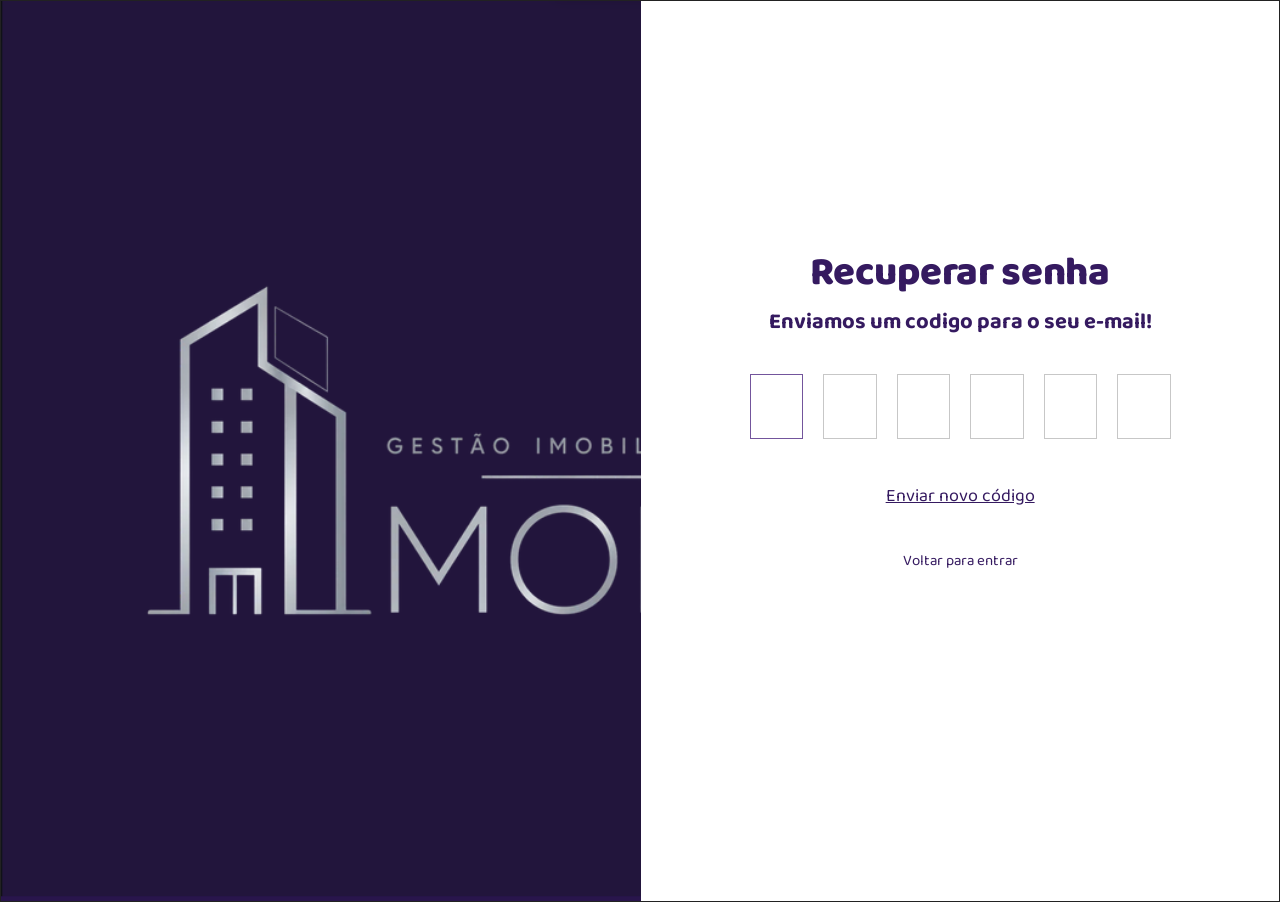
==== imobiofc/recuperar.html @ 2ca3940f "Add files via upload" ====
<!doctype html>
<html lang="pt-BR">
  <head>
    <meta charset="UTF-8" />
    <meta name="viewport" content="width=device-width, initial-scale=1.0" />
    <title>Recuperar senha | MOBI</title>
    <link rel="stylesheet" href="style.css" />
  </head>
  <body>
    <main class="page">
      <section class="brand-panel" aria-label="MOBI Gestão Imobiliária">
        <div class="brand-mark" aria-hidden="true">
          <svg viewBox="0 0 510 285" role="img">
            <g fill="none" stroke="currentColor" stroke-linejoin="miter"><path d="M35 252h27V69l67-40v62l67 41v120h26" stroke-width="5.5"/><path d="M66 72v180M129 91v161M137 42l48 30v42l-48-29z" stroke-width="2"/><path d="M139 94l51 31" stroke-width="5.5"/><path d="M88 252v-30h34v30M96 252v-24h18v24" stroke-width="4.5"/></g>
            <g fill="currentColor"><rect x="85" y="111" width="8" height="8"/><rect x="110" y="111" width="8" height="8"/><rect x="85" y="137" width="8" height="8"/><rect x="110" y="137" width="8" height="8"/><rect x="85" y="163" width="8" height="8"/><rect x="110" y="163" width="8" height="8"/><rect x="85" y="189" width="8" height="8"/><rect x="110" y="189" width="8" height="8"/><text x="224" y="160" class="tagline">G E S T Ã O&nbsp;&nbsp; I M O B I L I Á R I A</text><rect x="303" y="177" width="136" height="2" rx="1"/><text x="220" y="252" class="mobi">MOBI</text></g>
          </svg>
        </div>
      </section>
      <section class="form-panel">
        <section class="recovery" aria-labelledby="recovery-title">
          <h1 id="recovery-title">Recuperar senha</h1>
          <p>Enviamos um codigo para o seu e-mail!</p>
          <div class="code-inputs" aria-label="Código de recuperação com seis dígitos">
            <input aria-label="Dígito 1" inputmode="numeric" maxlength="1" autofocus />
            <input aria-label="Dígito 2" inputmode="numeric" maxlength="1" /><input aria-label="Dígito 3" inputmode="numeric" maxlength="1" />
            <input aria-label="Dígito 4" inputmode="numeric" maxlength="1" /><input aria-label="Dígito 5" inputmode="numeric" maxlength="1" />
            <input aria-label="Dígito 6" inputmode="numeric" maxlength="1" />
          </div>
          <a class="resend-link" id="resend-link" href="#reenviar">Enviar novo código</a>
          <p class="recovery-message" id="recovery-message" role="status" aria-live="polite"></p>
          <a class="back-link" href="login.html">Voltar para entrar</a>
        </section>
      </section>
    </main>
    <script src="recuperar.js"></script>
  </body>
</html>
---- imobiofc/style.css ----
@import url('https://fonts.googleapis.com/css2?family=Baloo+2:wght@500;600;700;800&family=Montserrat:wght@300;400;500&display=swap');

:root { --purple: #29154c; --ink: #351a60; --silver: #c8d0d2; }
* { box-sizing: border-box; }
body { margin: 0; min-width: 320px; background: #fff; color: var(--ink); font-family: "Baloo 2", "Trebuchet MS", sans-serif; }
.page { min-height: 100vh; display: grid; grid-template-columns: 50.1% 49.9%; border: 1px solid #222; }
.brand-panel { min-height: 100vh; background: var(--purple) url("painel-login-referencia.png") left center / auto 100% no-repeat; display: grid; place-items: center; padding: 36px; }
.brand-mark { width: min(100%, 540px); color: var(--silver); transform: translateY(5px); visibility: hidden; }
.brand-mark svg { width: 100%; display: block; overflow: visible; }
.tagline { font: 500 17px "Montserrat", Arial, sans-serif; letter-spacing: 1px; }
.mobi { font: 300 91px "Montserrat", Arial, sans-serif; letter-spacing: -5px; }
.form-panel { background: #fff; padding: 47px clamp(28px, 8vw, 105px) 10px; }
.registration-panel { padding-top: 51px; }
.reset-panel { padding-top: 122px; }
form { width: 100%; max-width: 527px; margin: 0 auto; }
h1 { font-size: clamp(32px, 3.15vw, 43px); line-height: 1.65; text-align: center; margin: 0 0 49px; font-weight: 800; letter-spacing: -.3px; }
label { display: block; font-size: 22px; font-weight: 700; line-height: 1.2; margin: 5px 0 6px; }
input { width: 100%; height: 61px; border: 1.5px solid #c7c7c7; border-radius: 13px; padding: 0 15px; font: 500 21px "Baloo 2", sans-serif; color: var(--ink); outline: none; box-shadow: inset 0 0 0 2px #eee; transition: border-color .2s, box-shadow .2s; }
input::placeholder { color: #cfcfd3; opacity: 1; }
input:focus { border-color: #73559c; box-shadow: 0 0 0 3px #ded3ee; }
.feedback { min-height: 0; color: #b42644; font-size: 14px; text-align: center; margin: 2px 0 13px; }
.feedback.success { color: #35825f; }
button { width: 100%; height: 57px; border: 0; border-radius: 15px; background: var(--ink); color: #fff; font: 800 23px "Baloo 2", sans-serif; cursor: pointer; transition: transform .15s, background .15s; }
button:hover { background: #442274; } button:active { transform: scale(.985); }
.forgot-link { display: block; width: max-content; margin: 20px auto 15px; color: var(--ink); font-size: 18px; text-decoration: none; }
.forgot-link:hover, .new-user a:hover { text-decoration: underline; }
.new-user { margin: 0; text-align: center; font-size: 18px; line-height: 1.4; }
.new-user span { color: #6c5792; font: 34px Arial, sans-serif; vertical-align: -3px; margin: 0 6px; }
.new-user a { display: inline-block; padding: 2px 10px 3px; color: #fff; background: var(--ink); border-radius: 9px; font-size: 16px; font-weight: 800; line-height: 1.5; text-decoration: none; }
.recovery { width: 100%; max-width: 527px; margin: 201px auto 0; text-align: center; }
.recovery h1 { margin: 0 0 7px; font-size: 40px; line-height: 1.2; }
.recovery > p:not(.recovery-message) { margin: 0; font-size: 22px; font-weight: 700; }
.code-inputs { display: flex; justify-content: space-between; gap: 20px; margin: 34px 6px 43px; }
.code-inputs input { width: 64px; height: 65px; min-width: 0; padding: 0; border-radius: 0; box-shadow: none; text-align: center; font-size: 30px; }
.resend-link, .back-link { color: var(--ink); font-size: 18px; text-decoration: underline; }
.recovery-message { min-height: 22px; font-size: 14px; color: #35825f; margin: 12px 0 4px; }
.back-link { font-size: 15px; text-decoration: none; }
.registration-panel h1 { margin-bottom: 4px; line-height: 1.62; }
.reset-panel h1 { margin-bottom: 55px; line-height: 1.2; }
.reset-panel label { margin-top: 0; }
.reset-panel .hint { color: #c5c5c5; font: 300 11px "Montserrat", Arial, sans-serif; text-align: center; margin: -1px 0 49px; white-space: nowrap; }
.registration-panel .hint { color: #c5c5c5; font: 300 11px "Montserrat", Arial, sans-serif; text-align: center; margin: -1px 0 0; white-space: nowrap; }
.register-back { display: block; width: max-content; margin: 15px auto 0; }
@media (max-width: 800px) { .page { grid-template-columns: 1fr; border: 0; } .brand-panel { min-height: 290px; padding: 24px; } .brand-mark { max-width: 420px; } .form-panel { padding: 30px 24px 38px; } h1 { line-height: 1.28; margin-bottom: 28px; } }
@media (max-width: 480px) { .recovery { margin-top: 70px; } .code-inputs { gap: 8px; margin-left: 0; margin-right: 0; } .code-inputs input { height: 52px; } }
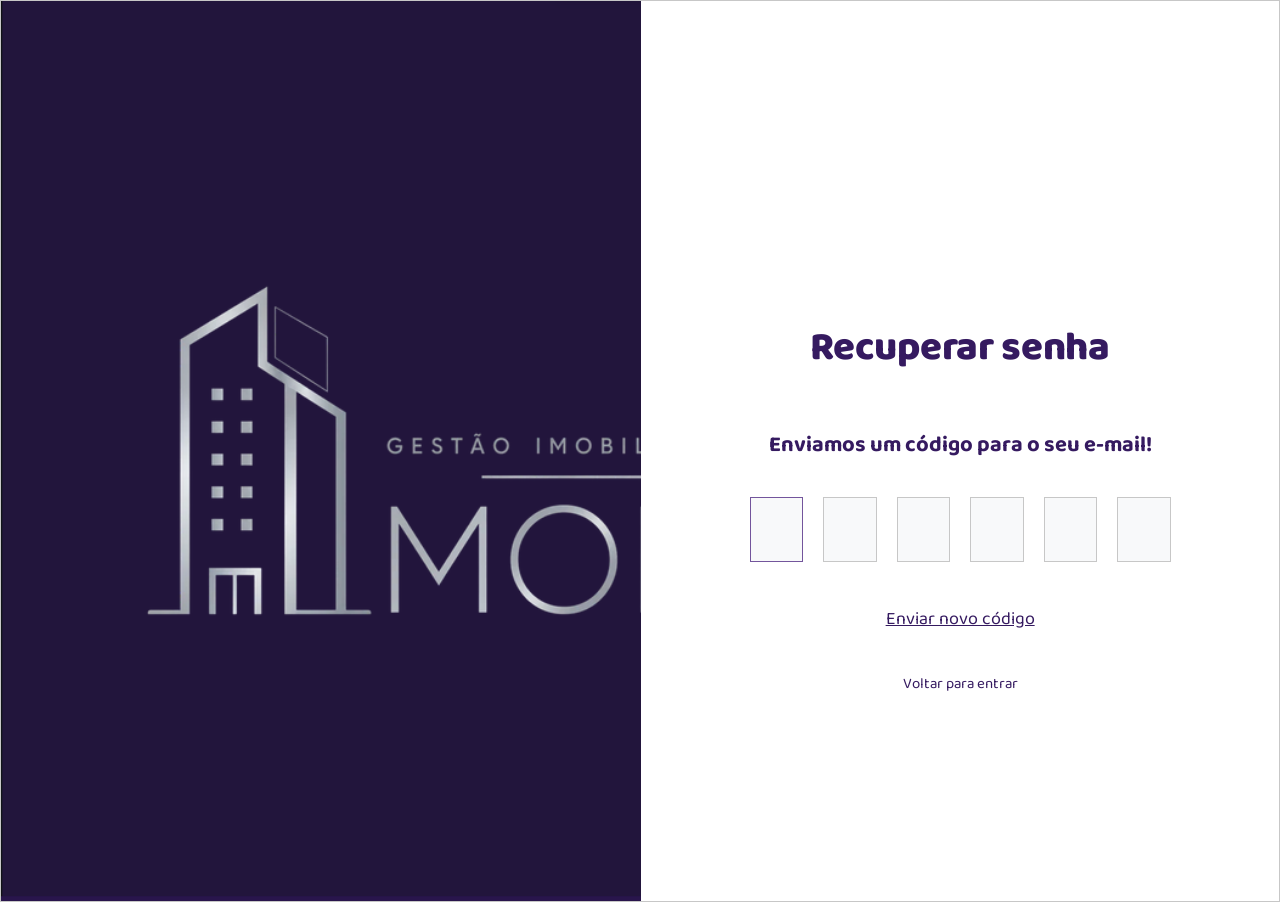
==== commit f60afb65: "feat: implementar dark mode com suporte a light/dark theme" ====
--- a/imobiofc/recuperar.html
+++ b/imobiofc/recuperar.html
@@ -1,37 +1,50 @@
 <!doctype html>
 <html lang="pt-BR">
-  <head>
-    <meta charset="UTF-8" />
-    <meta name="viewport" content="width=device-width, initial-scale=1.0" />
-    <title>Recuperar senha | MOBI</title>
-    <link rel="stylesheet" href="style.css" />
-  </head>
-  <body>
-    <main class="page">
-      <section class="brand-panel" aria-label="MOBI Gestão Imobiliária">
-        <div class="brand-mark" aria-hidden="true">
-          <svg viewBox="0 0 510 285" role="img">
-            <g fill="none" stroke="currentColor" stroke-linejoin="miter"><path d="M35 252h27V69l67-40v62l67 41v120h26" stroke-width="5.5"/><path d="M66 72v180M129 91v161M137 42l48 30v42l-48-29z" stroke-width="2"/><path d="M139 94l51 31" stroke-width="5.5"/><path d="M88 252v-30h34v30M96 252v-24h18v24" stroke-width="4.5"/></g>
-            <g fill="currentColor"><rect x="85" y="111" width="8" height="8"/><rect x="110" y="111" width="8" height="8"/><rect x="85" y="137" width="8" height="8"/><rect x="110" y="137" width="8" height="8"/><rect x="85" y="163" width="8" height="8"/><rect x="110" y="163" width="8" height="8"/><rect x="85" y="189" width="8" height="8"/><rect x="110" y="189" width="8" height="8"/><text x="224" y="160" class="tagline">G E S T Ã O&nbsp;&nbsp; I M O B I L I Á R I A</text><rect x="303" y="177" width="136" height="2" rx="1"/><text x="220" y="252" class="mobi">MOBI</text></g>
-          </svg>
+<head>
+  <meta charset="UTF-8" />
+  <meta name="viewport" content="width=device-width, initial-scale=1.0" />
+  <title>Recuperar senha | MOBI</title>
+  <link rel="stylesheet" href="style.css" />
+  <script src="theme.js"></script>
+</head>
+<body>
+  <main class="page">
+    <section class="brand-panel" aria-label="MOBI Gestão Imobiliária">
+      <div class="brand-mark" aria-hidden="true">
+        <svg viewBox="0 0 510 285" role="img">
+          <g fill="none" stroke="currentColor" stroke-linejoin="miter">
+            <path d="M35 252h27V69l67-40v62l67 41v120h26" stroke-width="5.5"/>
+            <path d="M66 72v180M129 91v161M137 42l48 30v42l-48-29z" stroke-width="5"/>
+          </g>
+          <g fill="currentColor">
+            <rect x="85" y="111" width="8" height="8"/>
+            <rect x="110" y="111" width="8" height="8"/>
+            <rect x="85" y="137" width="8" height="8"/>
+            <rect x="110" y="137" width="8" height="8"/>
+          </g>
+        </svg>
+        <p class="tagline">MOBI</p>
+        <p class="mobi">Gestão Imobiliária</p>
+      </div>
+    </section>
+    <section class="form-panel reset-panel">
+      <section class="recovery" aria-labelledby="recovery-title">
+        <h1 id="recovery-title">Recuperar senha</h1>
+        <p>Enviamos um código para o seu e-mail!</p>
+        <div class="code-inputs" aria-label="Código de recuperação com seis dígitos">
+          <input aria-label="Dígito 1" inputmode="numeric" maxlength="1" autofocus />
+          <input aria-label="Dígito 2" inputmode="numeric" maxlength="1" />
+          <input aria-label="Dígito 3" inputmode="numeric" maxlength="1" />
+          <input aria-label="Dígito 4" inputmode="numeric" maxlength="1" />
+          <input aria-label="Dígito 5" inputmode="numeric" maxlength="1" />
+          <input aria-label="Dígito 6" inputmode="numeric" maxlength="1" />
         </div>
+        <a class="resend-link" id="resend-link" href="#reenviar">Enviar novo código</a>
+        <p class="recovery-message" id="recovery-message" role="status" aria-live="polite"></p>
+        <a class="back-link" href="login.html">Voltar para entrar</a>
       </section>
-      <section class="form-panel">
-        <section class="recovery" aria-labelledby="recovery-title">
-          <h1 id="recovery-title">Recuperar senha</h1>
-          <p>Enviamos um codigo para o seu e-mail!</p>
-          <div class="code-inputs" aria-label="Código de recuperação com seis dígitos">
-            <input aria-label="Dígito 1" inputmode="numeric" maxlength="1" autofocus />
-            <input aria-label="Dígito 2" inputmode="numeric" maxlength="1" /><input aria-label="Dígito 3" inputmode="numeric" maxlength="1" />
-            <input aria-label="Dígito 4" inputmode="numeric" maxlength="1" /><input aria-label="Dígito 5" inputmode="numeric" maxlength="1" />
-            <input aria-label="Dígito 6" inputmode="numeric" maxlength="1" />
-          </div>
-          <a class="resend-link" id="resend-link" href="#reenviar">Enviar novo código</a>
-          <p class="recovery-message" id="recovery-message" role="status" aria-live="polite"></p>
-          <a class="back-link" href="login.html">Voltar para entrar</a>
-        </section>
-      </section>
-    </main>
-    <script src="recuperar.js"></script>
-  </body>
+    </section>
+  </main>
+  <script src="recuperar.js"></script>
+</body>
 </html>
--- a/imobiofc/style.css
+++ b/imobiofc/style.css
@@ -1,45 +1,363 @@
 @import url('https://fonts.googleapis.com/css2?family=Baloo+2:wght@500;600;700;800&family=Montserrat:wght@300;400;500&display=swap');
 
-:root { --purple: #29154c; --ink: #351a60; --silver: #c8d0d2; }
+/* ===== Variáveis de Tema ===== */
+:root {
+  /* Cores Light Mode (padrão) */
+  --purple: #29154c;
+  --ink: #351a60;
+  --silver: #c8d0d2;
+  
+  /* Variáveis de Background e Texto */
+  --bg-primary: #ffffff;
+  --bg-secondary: #f8f9fa;
+  --text-primary: #351a60;
+  --text-secondary: #666666;
+  --border-color: #c7c7c7;
+  --focus-shadow: #ded3ee;
+  --button-hover: #442274;
+}
+
+/* Dark Mode */
+[data-theme="dark"] {
+  --purple: #3d1f61;
+  --ink: #e8dff5;
+  --silver: #9a9a9a;
+  
+  --bg-primary: #1a1a2e;
+  --bg-secondary: #16213e;
+  --text-primary: #e8dff5;
+  --text-secondary: #b0b0b0;
+  --border-color: #404040;
+  --focus-shadow: #5a3d7a;
+  --button-hover: #5a3d7a;
+}
+
 * { box-sizing: border-box; }
-body { margin: 0; min-width: 320px; background: #fff; color: var(--ink); font-family: "Baloo 2", "Trebuchet MS", sans-serif; }
-.page { min-height: 100vh; display: grid; grid-template-columns: 50.1% 49.9%; border: 1px solid #222; }
-.brand-panel { min-height: 100vh; background: var(--purple) url("painel-login-referencia.png") left center / auto 100% no-repeat; display: grid; place-items: center; padding: 36px; }
-.brand-mark { width: min(100%, 540px); color: var(--silver); transform: translateY(5px); visibility: hidden; }
-.brand-mark svg { width: 100%; display: block; overflow: visible; }
-.tagline { font: 500 17px "Montserrat", Arial, sans-serif; letter-spacing: 1px; }
-.mobi { font: 300 91px "Montserrat", Arial, sans-serif; letter-spacing: -5px; }
-.form-panel { background: #fff; padding: 47px clamp(28px, 8vw, 105px) 10px; }
-.registration-panel { padding-top: 51px; }
-.reset-panel { padding-top: 122px; }
-form { width: 100%; max-width: 527px; margin: 0 auto; }
-h1 { font-size: clamp(32px, 3.15vw, 43px); line-height: 1.65; text-align: center; margin: 0 0 49px; font-weight: 800; letter-spacing: -.3px; }
-label { display: block; font-size: 22px; font-weight: 700; line-height: 1.2; margin: 5px 0 6px; }
-input { width: 100%; height: 61px; border: 1.5px solid #c7c7c7; border-radius: 13px; padding: 0 15px; font: 500 21px "Baloo 2", sans-serif; color: var(--ink); outline: none; box-shadow: inset 0 0 0 2px #eee; transition: border-color .2s, box-shadow .2s; }
-input::placeholder { color: #cfcfd3; opacity: 1; }
-input:focus { border-color: #73559c; box-shadow: 0 0 0 3px #ded3ee; }
-.feedback { min-height: 0; color: #b42644; font-size: 14px; text-align: center; margin: 2px 0 13px; }
-.feedback.success { color: #35825f; }
-button { width: 100%; height: 57px; border: 0; border-radius: 15px; background: var(--ink); color: #fff; font: 800 23px "Baloo 2", sans-serif; cursor: pointer; transition: transform .15s, background .15s; }
-button:hover { background: #442274; } button:active { transform: scale(.985); }
-.forgot-link { display: block; width: max-content; margin: 20px auto 15px; color: var(--ink); font-size: 18px; text-decoration: none; }
-.forgot-link:hover, .new-user a:hover { text-decoration: underline; }
-.new-user { margin: 0; text-align: center; font-size: 18px; line-height: 1.4; }
-.new-user span { color: #6c5792; font: 34px Arial, sans-serif; vertical-align: -3px; margin: 0 6px; }
-.new-user a { display: inline-block; padding: 2px 10px 3px; color: #fff; background: var(--ink); border-radius: 9px; font-size: 16px; font-weight: 800; line-height: 1.5; text-decoration: none; }
-.recovery { width: 100%; max-width: 527px; margin: 201px auto 0; text-align: center; }
-.recovery h1 { margin: 0 0 7px; font-size: 40px; line-height: 1.2; }
-.recovery > p:not(.recovery-message) { margin: 0; font-size: 22px; font-weight: 700; }
-.code-inputs { display: flex; justify-content: space-between; gap: 20px; margin: 34px 6px 43px; }
-.code-inputs input { width: 64px; height: 65px; min-width: 0; padding: 0; border-radius: 0; box-shadow: none; text-align: center; font-size: 30px; }
-.resend-link, .back-link { color: var(--ink); font-size: 18px; text-decoration: underline; }
-.recovery-message { min-height: 22px; font-size: 14px; color: #35825f; margin: 12px 0 4px; }
-.back-link { font-size: 15px; text-decoration: none; }
-.registration-panel h1 { margin-bottom: 4px; line-height: 1.62; }
-.reset-panel h1 { margin-bottom: 55px; line-height: 1.2; }
-.reset-panel label { margin-top: 0; }
-.reset-panel .hint { color: #c5c5c5; font: 300 11px "Montserrat", Arial, sans-serif; text-align: center; margin: -1px 0 49px; white-space: nowrap; }
-.registration-panel .hint { color: #c5c5c5; font: 300 11px "Montserrat", Arial, sans-serif; text-align: center; margin: -1px 0 0; white-space: nowrap; }
-.register-back { display: block; width: max-content; margin: 15px auto 0; }
-@media (max-width: 800px) { .page { grid-template-columns: 1fr; border: 0; } .brand-panel { min-height: 290px; padding: 24px; } .brand-mark { max-width: 420px; } .form-panel { padding: 30px 24px 38px; } h1 { line-height: 1.28; margin-bottom: 28px; } }
-@media (max-width: 480px) { .recovery { margin-top: 70px; } .code-inputs { gap: 8px; margin-left: 0; margin-right: 0; } .code-inputs input { height: 52px; } }
+
+body { 
+  margin: 0; 
+  min-width: 320px; 
+  background: var(--bg-primary); 
+  color: var(--text-primary); 
+  font-family: "Baloo 2", "Trebuchet MS", sans-serif;
+  transition: background-color 0.3s ease, color 0.3s ease;
+}
+
+.page { 
+  min-height: 100vh; 
+  display: grid; 
+  grid-template-columns: 50.1% 49.9%; 
+  border: 1px solid var(--border-color);
+  transition: border-color 0.3s ease;
+}
+
+.brand-panel { 
+  min-height: 100vh; 
+  background: var(--purple) url("painel-login-referencia.png") left center / auto 100% no-repeat; 
+  display: grid; 
+  place-items: center; 
+  padding: 36px;
+  transition: background-color 0.3s ease;
+}
+
+.brand-mark { 
+  width: min(100%, 540px); 
+  color: var(--silver); 
+  transform: translateY(5px); 
+  visibility: hidden;
+  transition: color 0.3s ease;
+}
+
+.brand-mark svg { 
+  width: 100%; 
+  display: block; 
+  overflow: visible; 
+}
+
+.tagline { 
+  font: 500 17px "Montserrat", Arial, sans-serif; 
+  letter-spacing: 1px; 
+}
+
+.mobi { 
+  font: 300 91px "Montserrat", Arial, sans-serif; 
+  letter-spacing: -5px; 
+}
+
+.form-panel { 
+  background: var(--bg-primary); 
+  padding: 47px clamp(28px, 8vw, 105px) 10px;
+  transition: background-color 0.3s ease;
+}
+
+.registration-panel { 
+  padding-top: 51px; 
+}
+
+.reset-panel { 
+  padding-top: 122px; 
+}
+
+form { 
+  width: 100%; 
+  max-width: 527px; 
+  margin: 0 auto; 
+}
+
+h1 { 
+  font-size: clamp(32px, 3.15vw, 43px); 
+  line-height: 1.65; 
+  text-align: center; 
+  margin: 0 0 49px; 
+  font-weight: 800; 
+  letter-spacing: -.3px;
+  color: var(--text-primary);
+}
+
+label { 
+  display: block; 
+  font-size: 22px; 
+  font-weight: 700; 
+  line-height: 1.2; 
+  margin: 5px 0 6px;
+  color: var(--text-primary);
+}
+
+input { 
+  width: 100%; 
+  height: 61px; 
+  border: 1.5px solid var(--border-color); 
+  border-radius: 13px; 
+  padding: 0 15px; 
+  font: 500 21px "Baloo 2", sans-serif; 
+  color: var(--text-primary); 
+  outline: none; 
+  background: var(--bg-secondary);
+  box-shadow: inset 0 0 0 0 transparent;
+  transition: border-color 0.3s ease, background-color 0.3s ease, box-shadow 0.3s ease;
+}
+
+input::placeholder { 
+  color: var(--text-secondary); 
+  opacity: 1; 
+}
+
+input:focus { 
+  border-color: #73559c; 
+  box-shadow: 0 0 0 3px var(--focus-shadow);
+}
+
+.feedback { 
+  min-height: 0; 
+  color: #b42644; 
+  font-size: 14px; 
+  text-align: center; 
+  margin: 2px 0 13px; 
+}
+
+.feedback.success { 
+  color: #35825f; 
+}
+
+button { 
+  width: 100%; 
+  height: 57px; 
+  border: 0; 
+  border-radius: 15px; 
+  background: var(--ink); 
+  color: #fff; 
+  font: 800 23px "Baloo 2", sans-serif; 
+  cursor: pointer; 
+  transition: transform .15s, background-color 0.3s ease;
+}
+
+button:hover { 
+  background: var(--button-hover);
+}
+
+button:active { 
+  transform: scale(.985);
+}
+
+.forgot-link { 
+  display: block; 
+  width: max-content; 
+  margin: 20px auto 15px; 
+  color: var(--text-primary); 
+  font-size: 18px; 
+  text-decoration: none;
+  transition: color 0.3s ease;
+}
+
+.forgot-link:hover, .new-user a:hover { 
+  text-decoration: underline; 
+}
+
+.new-user { 
+  margin: 0; 
+  text-align: center; 
+  font-size: 18px; 
+  line-height: 1.4;
+  color: var(--text-primary);
+}
+
+.new-user span { 
+  color: #6c5792; 
+  font: 34px Arial, sans-serif; 
+  vertical-align: -3px; 
+  margin: 0 6px; 
+}
+
+.new-user a { 
+  display: inline-block; 
+  padding: 2px 10px 3px; 
+  color: #fff; 
+  background: var(--ink); 
+  border-radius: 9px; 
+  font-size: 16px; 
+  font-weight: 800; 
+  line-height: 1.5; 
+  text-decoration: none;
+  transition: background-color 0.3s ease;
+}
+
+.recovery { 
+  width: 100%; 
+  max-width: 527px; 
+  margin: 201px auto 0; 
+  text-align: center; 
+}
+
+.recovery h1 { 
+  margin: 0 0 7px; 
+  font-size: 40px; 
+  line-height: 1.2; 
+}
+
+.recovery > p:not(.recovery-message) { 
+  margin: 0; 
+  font-size: 22px; 
+  font-weight: 700;
+  color: var(--text-primary);
+}
+
+.code-inputs { 
+  display: flex; 
+  justify-content: space-between; 
+  gap: 20px; 
+  margin: 34px 6px 43px; 
+}
+
+.code-inputs input { 
+  width: 64px; 
+  height: 65px; 
+  min-width: 0; 
+  padding: 0; 
+  border-radius: 0; 
+  box-shadow: none; 
+  text-align: center; 
+  font-size: 30px;
+}
+
+.resend-link, .back-link { 
+  color: var(--text-primary); 
+  font-size: 18px; 
+  text-decoration: underline;
+  transition: color 0.3s ease;
+}
+
+.recovery-message { 
+  min-height: 22px; 
+  font-size: 14px; 
+  color: #35825f; 
+  margin: 12px 0 4px; 
+}
+
+.back-link { 
+  font-size: 15px; 
+  text-decoration: none; 
+}
+
+.registration-panel h1 { 
+  margin-bottom: 4px; 
+  line-height: 1.62; 
+}
+
+.reset-panel h1 { 
+  margin-bottom: 55px; 
+  line-height: 1.2; 
+}
+
+.reset-panel label { 
+  margin-top: 0; 
+}
+
+.reset-panel .hint { 
+  color: var(--text-secondary); 
+  font: 300 11px "Montserrat", Arial, sans-serif; 
+  text-align: center; 
+  margin: -1px 0 49px; 
+  white-space: nowrap;
+  transition: color 0.3s ease;
+}
+
+.registration-panel .hint { 
+  color: var(--text-secondary); 
+  font: 300 11px "Montserrat", Arial, sans-serif; 
+  text-align: center; 
+  margin: -1px 0 0; 
+  white-space: nowrap;
+  transition: color 0.3s ease;
+}
+
+.register-back { 
+  display: block; 
+  width: max-content; 
+  margin: 15px auto 0; 
+}
+
+@media (max-width: 800px) { 
+  .page { 
+    grid-template-columns: 1fr; 
+    border: 0; 
+  } 
+  .brand-panel { 
+    min-height: 290px; 
+    padding: 24px; 
+  } 
+  .brand-mark { 
+    max-width: 420px; 
+  } 
+  .form-panel { 
+    padding: 30px 24px 30px; 
+  } 
+}
+
+@media (max-width: 480px) { 
+  .recovery { 
+    margin-top: 70px; 
+  } 
+  .code-inputs { 
+    gap: 8px; 
+    margin-left: 0; 
+    margin-right: 0; 
+  } 
+  .code-inputs input { 
+    height: 52px; 
+  } 
+}
+
+@media (prefers-color-scheme: dark) {
+  :root:not([data-theme="light"]) {
+    --purple: #3d1f61;
+    --ink: #e8dff5;
+    --silver: #9a9a9a;
+    --bg-primary: #1a1a2e;
+    --bg-secondary: #16213e;
+    --text-primary: #e8dff5;
+    --text-secondary: #b0b0b0;
+    --border-color: #404040;
+    --focus-shadow: #5a3d7a;
+    --button-hover: #5a3d7a;
+  }
+}
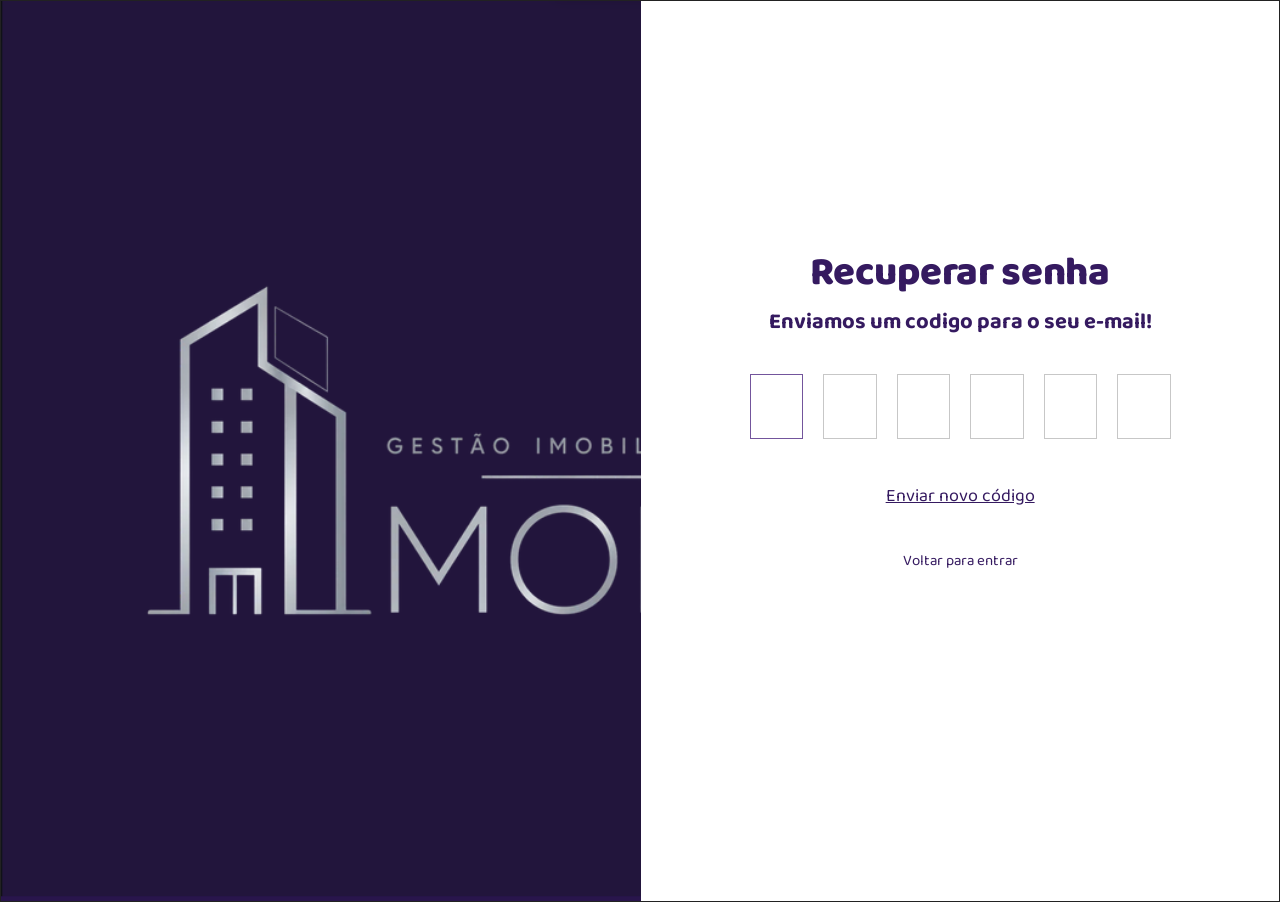
==== commit 43b70bda: "Add files via upload" ====
--- a/imobiofc/recuperar.html
+++ b/imobiofc/recuperar.html
@@ -1,50 +1,37 @@
 <!doctype html>
 <html lang="pt-BR">
-<head>
-  <meta charset="UTF-8" />
-  <meta name="viewport" content="width=device-width, initial-scale=1.0" />
-  <title>Recuperar senha | MOBI</title>
-  <link rel="stylesheet" href="style.css" />
-  <script src="theme.js"></script>
-</head>
-<body>
-  <main class="page">
-    <section class="brand-panel" aria-label="MOBI Gestão Imobiliária">
-      <div class="brand-mark" aria-hidden="true">
-        <svg viewBox="0 0 510 285" role="img">
-          <g fill="none" stroke="currentColor" stroke-linejoin="miter">
-            <path d="M35 252h27V69l67-40v62l67 41v120h26" stroke-width="5.5"/>
-            <path d="M66 72v180M129 91v161M137 42l48 30v42l-48-29z" stroke-width="5"/>
-          </g>
-          <g fill="currentColor">
-            <rect x="85" y="111" width="8" height="8"/>
-            <rect x="110" y="111" width="8" height="8"/>
-            <rect x="85" y="137" width="8" height="8"/>
-            <rect x="110" y="137" width="8" height="8"/>
-          </g>
-        </svg>
-        <p class="tagline">MOBI</p>
-        <p class="mobi">Gestão Imobiliária</p>
-      </div>
-    </section>
-    <section class="form-panel reset-panel">
-      <section class="recovery" aria-labelledby="recovery-title">
-        <h1 id="recovery-title">Recuperar senha</h1>
-        <p>Enviamos um código para o seu e-mail!</p>
-        <div class="code-inputs" aria-label="Código de recuperação com seis dígitos">
-          <input aria-label="Dígito 1" inputmode="numeric" maxlength="1" autofocus />
-          <input aria-label="Dígito 2" inputmode="numeric" maxlength="1" />
-          <input aria-label="Dígito 3" inputmode="numeric" maxlength="1" />
-          <input aria-label="Dígito 4" inputmode="numeric" maxlength="1" />
-          <input aria-label="Dígito 5" inputmode="numeric" maxlength="1" />
-          <input aria-label="Dígito 6" inputmode="numeric" maxlength="1" />
+  <head>
+    <meta charset="UTF-8" />
+    <meta name="viewport" content="width=device-width, initial-scale=1.0" />
+    <title>Recuperar senha | MOBI</title>
+    <link rel="stylesheet" href="style.css" />
+  </head>
+  <body>
+    <main class="page">
+      <section class="brand-panel" aria-label="MOBI Gestão Imobiliária">
+        <div class="brand-mark" aria-hidden="true">
+          <svg viewBox="0 0 510 285" role="img">
+            <g fill="none" stroke="currentColor" stroke-linejoin="miter"><path d="M35 252h27V69l67-40v62l67 41v120h26" stroke-width="5.5"/><path d="M66 72v180M129 91v161M137 42l48 30v42l-48-29z" stroke-width="2"/><path d="M139 94l51 31" stroke-width="5.5"/><path d="M88 252v-30h34v30M96 252v-24h18v24" stroke-width="4.5"/></g>
+            <g fill="currentColor"><rect x="85" y="111" width="8" height="8"/><rect x="110" y="111" width="8" height="8"/><rect x="85" y="137" width="8" height="8"/><rect x="110" y="137" width="8" height="8"/><rect x="85" y="163" width="8" height="8"/><rect x="110" y="163" width="8" height="8"/><rect x="85" y="189" width="8" height="8"/><rect x="110" y="189" width="8" height="8"/><text x="224" y="160" class="tagline">G E S T Ã O&nbsp;&nbsp; I M O B I L I Á R I A</text><rect x="303" y="177" width="136" height="2" rx="1"/><text x="220" y="252" class="mobi">MOBI</text></g>
+          </svg>
         </div>
-        <a class="resend-link" id="resend-link" href="#reenviar">Enviar novo código</a>
-        <p class="recovery-message" id="recovery-message" role="status" aria-live="polite"></p>
-        <a class="back-link" href="login.html">Voltar para entrar</a>
       </section>
-    </section>
-  </main>
-  <script src="recuperar.js"></script>
-</body>
+      <section class="form-panel">
+        <section class="recovery" aria-labelledby="recovery-title">
+          <h1 id="recovery-title">Recuperar senha</h1>
+          <p>Enviamos um codigo para o seu e-mail!</p>
+          <div class="code-inputs" aria-label="Código de recuperação com seis dígitos">
+            <input aria-label="Dígito 1" inputmode="numeric" maxlength="1" autofocus />
+            <input aria-label="Dígito 2" inputmode="numeric" maxlength="1" /><input aria-label="Dígito 3" inputmode="numeric" maxlength="1" />
+            <input aria-label="Dígito 4" inputmode="numeric" maxlength="1" /><input aria-label="Dígito 5" inputmode="numeric" maxlength="1" />
+            <input aria-label="Dígito 6" inputmode="numeric" maxlength="1" />
+          </div>
+          <a class="resend-link" id="resend-link" href="#reenviar">Enviar novo código</a>
+          <p class="recovery-message" id="recovery-message" role="status" aria-live="polite"></p>
+          <a class="back-link" href="login.html">Voltar para entrar</a>
+        </section>
+      </section>
+    </main>
+    <script src="recuperar.js"></script>
+  </body>
 </html>
--- a/imobiofc/style.css
+++ b/imobiofc/style.css
@@ -1,363 +1,45 @@
 @import url('https://fonts.googleapis.com/css2?family=Baloo+2:wght@500;600;700;800&family=Montserrat:wght@300;400;500&display=swap');
 
-/* ===== Variáveis de Tema ===== */
-:root {
-  /* Cores Light Mode (padrão) */
-  --purple: #29154c;
-  --ink: #351a60;
-  --silver: #c8d0d2;
-  
-  /* Variáveis de Background e Texto */
-  --bg-primary: #ffffff;
-  --bg-secondary: #f8f9fa;
-  --text-primary: #351a60;
-  --text-secondary: #666666;
-  --border-color: #c7c7c7;
-  --focus-shadow: #ded3ee;
-  --button-hover: #442274;
-}
-
-/* Dark Mode */
-[data-theme="dark"] {
-  --purple: #3d1f61;
-  --ink: #e8dff5;
-  --silver: #9a9a9a;
-  
-  --bg-primary: #1a1a2e;
-  --bg-secondary: #16213e;
-  --text-primary: #e8dff5;
-  --text-secondary: #b0b0b0;
-  --border-color: #404040;
-  --focus-shadow: #5a3d7a;
-  --button-hover: #5a3d7a;
-}
-
+:root { --purple: #29154c; --ink: #351a60; --silver: #c8d0d2; }
 * { box-sizing: border-box; }
-
-body { 
-  margin: 0; 
-  min-width: 320px; 
-  background: var(--bg-primary); 
-  color: var(--text-primary); 
-  font-family: "Baloo 2", "Trebuchet MS", sans-serif;
-  transition: background-color 0.3s ease, color 0.3s ease;
-}
-
-.page { 
-  min-height: 100vh; 
-  display: grid; 
-  grid-template-columns: 50.1% 49.9%; 
-  border: 1px solid var(--border-color);
-  transition: border-color 0.3s ease;
-}
-
-.brand-panel { 
-  min-height: 100vh; 
-  background: var(--purple) url("painel-login-referencia.png") left center / auto 100% no-repeat; 
-  display: grid; 
-  place-items: center; 
-  padding: 36px;
-  transition: background-color 0.3s ease;
-}
-
-.brand-mark { 
-  width: min(100%, 540px); 
-  color: var(--silver); 
-  transform: translateY(5px); 
-  visibility: hidden;
-  transition: color 0.3s ease;
-}
-
-.brand-mark svg { 
-  width: 100%; 
-  display: block; 
-  overflow: visible; 
-}
-
-.tagline { 
-  font: 500 17px "Montserrat", Arial, sans-serif; 
-  letter-spacing: 1px; 
-}
-
-.mobi { 
-  font: 300 91px "Montserrat", Arial, sans-serif; 
-  letter-spacing: -5px; 
-}
-
-.form-panel { 
-  background: var(--bg-primary); 
-  padding: 47px clamp(28px, 8vw, 105px) 10px;
-  transition: background-color 0.3s ease;
-}
-
-.registration-panel { 
-  padding-top: 51px; 
-}
-
-.reset-panel { 
-  padding-top: 122px; 
-}
-
-form { 
-  width: 100%; 
-  max-width: 527px; 
-  margin: 0 auto; 
-}
-
-h1 { 
-  font-size: clamp(32px, 3.15vw, 43px); 
-  line-height: 1.65; 
-  text-align: center; 
-  margin: 0 0 49px; 
-  font-weight: 800; 
-  letter-spacing: -.3px;
-  color: var(--text-primary);
-}
-
-label { 
-  display: block; 
-  font-size: 22px; 
-  font-weight: 700; 
-  line-height: 1.2; 
-  margin: 5px 0 6px;
-  color: var(--text-primary);
-}
-
-input { 
-  width: 100%; 
-  height: 61px; 
-  border: 1.5px solid var(--border-color); 
-  border-radius: 13px; 
-  padding: 0 15px; 
-  font: 500 21px "Baloo 2", sans-serif; 
-  color: var(--text-primary); 
-  outline: none; 
-  background: var(--bg-secondary);
-  box-shadow: inset 0 0 0 0 transparent;
-  transition: border-color 0.3s ease, background-color 0.3s ease, box-shadow 0.3s ease;
-}
-
-input::placeholder { 
-  color: var(--text-secondary); 
-  opacity: 1; 
-}
-
-input:focus { 
-  border-color: #73559c; 
-  box-shadow: 0 0 0 3px var(--focus-shadow);
-}
-
-.feedback { 
-  min-height: 0; 
-  color: #b42644; 
-  font-size: 14px; 
-  text-align: center; 
-  margin: 2px 0 13px; 
-}
-
-.feedback.success { 
-  color: #35825f; 
-}
-
-button { 
-  width: 100%; 
-  height: 57px; 
-  border: 0; 
-  border-radius: 15px; 
-  background: var(--ink); 
-  color: #fff; 
-  font: 800 23px "Baloo 2", sans-serif; 
-  cursor: pointer; 
-  transition: transform .15s, background-color 0.3s ease;
-}
-
-button:hover { 
-  background: var(--button-hover);
-}
-
-button:active { 
-  transform: scale(.985);
-}
-
-.forgot-link { 
-  display: block; 
-  width: max-content; 
-  margin: 20px auto 15px; 
-  color: var(--text-primary); 
-  font-size: 18px; 
-  text-decoration: none;
-  transition: color 0.3s ease;
-}
-
-.forgot-link:hover, .new-user a:hover { 
-  text-decoration: underline; 
-}
-
-.new-user { 
-  margin: 0; 
-  text-align: center; 
-  font-size: 18px; 
-  line-height: 1.4;
-  color: var(--text-primary);
-}
-
-.new-user span { 
-  color: #6c5792; 
-  font: 34px Arial, sans-serif; 
-  vertical-align: -3px; 
-  margin: 0 6px; 
-}
-
-.new-user a { 
-  display: inline-block; 
-  padding: 2px 10px 3px; 
-  color: #fff; 
-  background: var(--ink); 
-  border-radius: 9px; 
-  font-size: 16px; 
-  font-weight: 800; 
-  line-height: 1.5; 
-  text-decoration: none;
-  transition: background-color 0.3s ease;
-}
-
-.recovery { 
-  width: 100%; 
-  max-width: 527px; 
-  margin: 201px auto 0; 
-  text-align: center; 
-}
-
-.recovery h1 { 
-  margin: 0 0 7px; 
-  font-size: 40px; 
-  line-height: 1.2; 
-}
-
-.recovery > p:not(.recovery-message) { 
-  margin: 0; 
-  font-size: 22px; 
-  font-weight: 700;
-  color: var(--text-primary);
-}
-
-.code-inputs { 
-  display: flex; 
-  justify-content: space-between; 
-  gap: 20px; 
-  margin: 34px 6px 43px; 
-}
-
-.code-inputs input { 
-  width: 64px; 
-  height: 65px; 
-  min-width: 0; 
-  padding: 0; 
-  border-radius: 0; 
-  box-shadow: none; 
-  text-align: center; 
-  font-size: 30px;
-}
-
-.resend-link, .back-link { 
-  color: var(--text-primary); 
-  font-size: 18px; 
-  text-decoration: underline;
-  transition: color 0.3s ease;
-}
-
-.recovery-message { 
-  min-height: 22px; 
-  font-size: 14px; 
-  color: #35825f; 
-  margin: 12px 0 4px; 
-}
-
-.back-link { 
-  font-size: 15px; 
-  text-decoration: none; 
-}
-
-.registration-panel h1 { 
-  margin-bottom: 4px; 
-  line-height: 1.62; 
-}
-
-.reset-panel h1 { 
-  margin-bottom: 55px; 
-  line-height: 1.2; 
-}
-
-.reset-panel label { 
-  margin-top: 0; 
-}
-
-.reset-panel .hint { 
-  color: var(--text-secondary); 
-  font: 300 11px "Montserrat", Arial, sans-serif; 
-  text-align: center; 
-  margin: -1px 0 49px; 
-  white-space: nowrap;
-  transition: color 0.3s ease;
-}
-
-.registration-panel .hint { 
-  color: var(--text-secondary); 
-  font: 300 11px "Montserrat", Arial, sans-serif; 
-  text-align: center; 
-  margin: -1px 0 0; 
-  white-space: nowrap;
-  transition: color 0.3s ease;
-}
-
-.register-back { 
-  display: block; 
-  width: max-content; 
-  margin: 15px auto 0; 
-}
-
-@media (max-width: 800px) { 
-  .page { 
-    grid-template-columns: 1fr; 
-    border: 0; 
-  } 
-  .brand-panel { 
-    min-height: 290px; 
-    padding: 24px; 
-  } 
-  .brand-mark { 
-    max-width: 420px; 
-  } 
-  .form-panel { 
-    padding: 30px 24px 30px; 
-  } 
-}
-
-@media (max-width: 480px) { 
-  .recovery { 
-    margin-top: 70px; 
-  } 
-  .code-inputs { 
-    gap: 8px; 
-    margin-left: 0; 
-    margin-right: 0; 
-  } 
-  .code-inputs input { 
-    height: 52px; 
-  } 
-}
-
-@media (prefers-color-scheme: dark) {
-  :root:not([data-theme="light"]) {
-    --purple: #3d1f61;
-    --ink: #e8dff5;
-    --silver: #9a9a9a;
-    --bg-primary: #1a1a2e;
-    --bg-secondary: #16213e;
-    --text-primary: #e8dff5;
-    --text-secondary: #b0b0b0;
-    --border-color: #404040;
-    --focus-shadow: #5a3d7a;
-    --button-hover: #5a3d7a;
-  }
-}
+body { margin: 0; min-width: 320px; background: #fff; color: var(--ink); font-family: "Baloo 2", "Trebuchet MS", sans-serif; }
+.page { min-height: 100vh; display: grid; grid-template-columns: 50.1% 49.9%; border: 1px solid #222; }
+.brand-panel { min-height: 100vh; background: var(--purple) url("painel-login-referencia.png") left center / auto 100% no-repeat; display: grid; place-items: center; padding: 36px; }
+.brand-mark { width: min(100%, 540px); color: var(--silver); transform: translateY(5px); visibility: hidden; }
+.brand-mark svg { width: 100%; display: block; overflow: visible; }
+.tagline { font: 500 17px "Montserrat", Arial, sans-serif; letter-spacing: 1px; }
+.mobi { font: 300 91px "Montserrat", Arial, sans-serif; letter-spacing: -5px; }
+.form-panel { background: #fff; padding: 47px clamp(28px, 8vw, 105px) 10px; }
+.registration-panel { padding-top: 51px; }
+.reset-panel { padding-top: 122px; }
+form { width: 100%; max-width: 527px; margin: 0 auto; }
+h1 { font-size: clamp(32px, 3.15vw, 43px); line-height: 1.65; text-align: center; margin: 0 0 49px; font-weight: 800; letter-spacing: -.3px; }
+label { display: block; font-size: 22px; font-weight: 700; line-height: 1.2; margin: 5px 0 6px; }
+input { width: 100%; height: 61px; border: 1.5px solid #c7c7c7; border-radius: 13px; padding: 0 15px; font: 500 21px "Baloo 2", sans-serif; color: var(--ink); outline: none; box-shadow: inset 0 0 0 2px #eee; transition: border-color .2s, box-shadow .2s; }
+input::placeholder { color: #cfcfd3; opacity: 1; }
+input:focus { border-color: #73559c; box-shadow: 0 0 0 3px #ded3ee; }
+.feedback { min-height: 0; color: #b42644; font-size: 14px; text-align: center; margin: 2px 0 13px; }
+.feedback.success { color: #35825f; }
+button { width: 100%; height: 57px; border: 0; border-radius: 15px; background: var(--ink); color: #fff; font: 800 23px "Baloo 2", sans-serif; cursor: pointer; transition: transform .15s, background .15s; }
+button:hover { background: #442274; } button:active { transform: scale(.985); }
+.forgot-link { display: block; width: max-content; margin: 20px auto 15px; color: var(--ink); font-size: 18px; text-decoration: none; }
+.forgot-link:hover, .new-user a:hover { text-decoration: underline; }
+.new-user { margin: 0; text-align: center; font-size: 18px; line-height: 1.4; }
+.new-user span { color: #6c5792; font: 34px Arial, sans-serif; vertical-align: -3px; margin: 0 6px; }
+.new-user a { display: inline-block; padding: 2px 10px 3px; color: #fff; background: var(--ink); border-radius: 9px; font-size: 16px; font-weight: 800; line-height: 1.5; text-decoration: none; }
+.recovery { width: 100%; max-width: 527px; margin: 201px auto 0; text-align: center; }
+.recovery h1 { margin: 0 0 7px; font-size: 40px; line-height: 1.2; }
+.recovery > p:not(.recovery-message) { margin: 0; font-size: 22px; font-weight: 700; }
+.code-inputs { display: flex; justify-content: space-between; gap: 20px; margin: 34px 6px 43px; }
+.code-inputs input { width: 64px; height: 65px; min-width: 0; padding: 0; border-radius: 0; box-shadow: none; text-align: center; font-size: 30px; }
+.resend-link, .back-link { color: var(--ink); font-size: 18px; text-decoration: underline; }
+.recovery-message { min-height: 22px; font-size: 14px; color: #35825f; margin: 12px 0 4px; }
+.back-link { font-size: 15px; text-decoration: none; }
+.registration-panel h1 { margin-bottom: 4px; line-height: 1.62; }
+.reset-panel h1 { margin-bottom: 55px; line-height: 1.2; }
+.reset-panel label { margin-top: 0; }
+.reset-panel .hint { color: #c5c5c5; font: 300 11px "Montserrat", Arial, sans-serif; text-align: center; margin: -1px 0 49px; white-space: nowrap; }
+.registration-panel .hint { color: #c5c5c5; font: 300 11px "Montserrat", Arial, sans-serif; text-align: center; margin: -1px 0 0; white-space: nowrap; }
+.register-back { display: block; width: max-content; margin: 15px auto 0; }
+@media (max-width: 800px) { .page { grid-template-columns: 1fr; border: 0; } .brand-panel { min-height: 290px; padding: 24px; } .brand-mark { max-width: 420px; } .form-panel { padding: 30px 24px 38px; } h1 { line-height: 1.28; margin-bottom: 28px; } }
+@media (max-width: 480px) { .recovery { margin-top: 70px; } .code-inputs { gap: 8px; margin-left: 0; margin-right: 0; } .code-inputs input { height: 52px; } }
